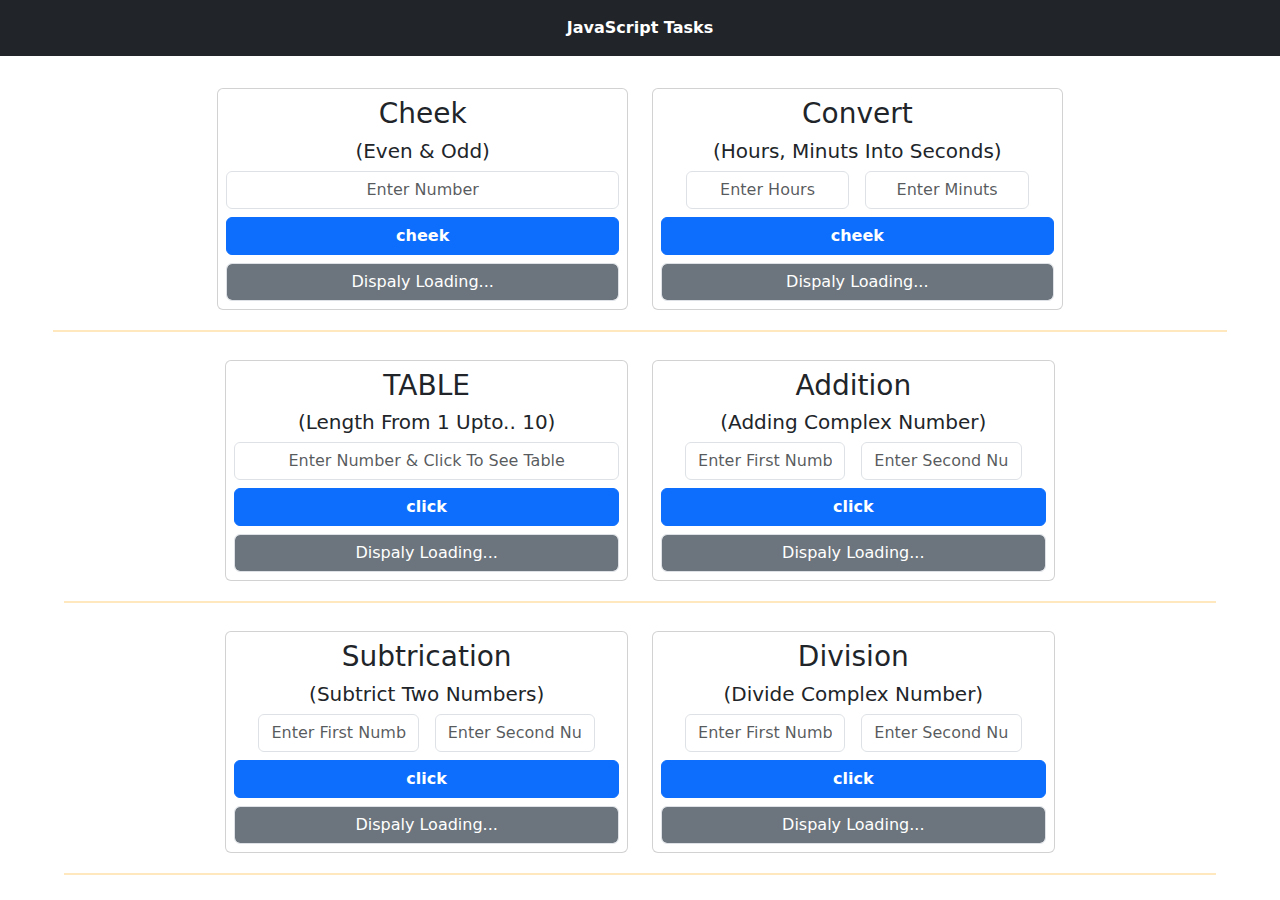
==== javaScript amazing Task/index.html @ cebb7380 "using js i perform different tasks" ====
<!DOCTYPE html>
<html lang="en">

<head>
    <meta charset="UTF-8">
    <meta name="viewport" content="width=device-width, initial-scale=1.0">
    <title>JavaScript Tasks</title>
    <link href="https://cdn.jsdelivr.net/npm/bootstrap@5.0.0-beta2/dist/css/bootstrap.min.css" rel="stylesheet" />
    <script src="https://cdn.jsdelivr.net/npm/bootstrap@5.0.0-beta2/dist/js/bootstrap.bundle.min.js"></script>
    <style>
        * {
            padding: 0px;
            margin: 0px;
            box-sizing: border-box;
            text-transform: capitalize;
        }
    </style>
</head>

<body>
    <div class="container-fluid bg-dark text-white text-center p-3 fw-bold">JavaScript Tasks</div>
    <div class="row mt-4">
        <!-- first line first card -->
        <div class="col-sm-4 offset-2 mt-2">
            <div class="card p-2 text-center">
                <h3>cheek </h3>
                <h5>(even & odd)</h5>


                <input id="inputEven" type="text" class="form-control text-center" placeholder="enter Number">
                <button id="btnEven" class="btn btn-primary mt-2 fw-bold">cheek</button>
                <div id="showinput" class="form-control mt-2 text-center bg-secondary text-white">dispaly loading...
                </div>
            </div>

        </div>
        <!--  first line 2nd card -->
        <div class="col-sm-4 mt-2">
            <div class="card p-2 text-center">
                <h3>convert </h3>
                <h5>(hours, Minuts into seconds)</h5>


                <div class="d-flex justify-content-center gap-3">
                    <div class="col-sm-5">
                        <input id="inputhours" type="text" class="form-control text-center" placeholder="enter Hours">
                    </div>
                    <div class="col-sm-5">
                        <input id="inputMints" type="text" class="form-control text-center" placeholder="enter Minuts">
                    </div>
                </div>
                <button id="btnCheek" class="btn btn-primary mt-2 fw-bold">cheek</button>
                <div id="showResult" class="form-control mt-2 text-center bg-secondary text-white">Dispaly Loading...
                </div>
            </div>

        </div>
        <hr style="width: 90%; margin: 20px auto; background-color: orange; border: 1px solid orange;">
    </div>

    <!-- 2nd line first card -->
    <div class="container-fluid">
        <div class="row">

            <div class="col-sm-4 offset-2 mt-2">
                <div class="card p-2 text-center">
                    <h3>TABLE</h3>
                    <h5>(length from 1 upto.. 10)</h5>


                    <input id="inputTable" type="text" class="form-control text-center"
                        placeholder="enter Number & Click To See Table">
                    <button id="btnTable" class="btn btn-primary mt-2 fw-bold">click</button>
                    <div id="showTable" class="form-control mt-2 text-center bg-secondary text-white">dispaly loading...
                    </div>

                </div>

            </div>
            <!-- 2nd line 2nd card -->
            <div class="col-sm-4  mt-2">
                <div class="card p-2 text-center">
                    <h3>addition</h3>
                    <h5>(adding complex number)</h5>


                    <div class="d-flex justify-content-center gap-3">
                        <div class="col-sm-5">
                            <input id="inpuFirst" type="text" class="form-control text-center" placeholder="enter first number">
                        </div>
                        <div class="col-sm-5">
                            <input id="inputsecond" type="text" class="form-control text-center" placeholder="enter second number">
                        </div>
                    </div>
                    <button id="btnAdding" class="btn btn-primary mt-2 fw-bold">click</button>
                    <div id="showAddition" class="form-control mt-2 text-center bg-secondary text-white">dispaly loading...
                    </div>

                </div>

            </div>
        </div>
    </div>
    <hr style="width: 90%; margin: 20px auto; background-color: orange; border: 1px solid orange;">
   
    <!-- 3rd line first card -->
    <div class="container-fluid">
        <div class="row">

            <div class="col-sm-4 offset-2 mt-2">
                <div class="card p-2 text-center">
                    <h3>Subtrication</h3>
                    <h5>(Subtrict two numbers)</h5>

                    <div class="d-flex justify-content-center gap-3">
                        <div class="col-sm-5">
                            <input id="inpuFirstSUB" type="text" class="form-control text-center" placeholder="enter first number">
                        </div>
                        <div class="col-sm-5">
                            <input id="inputsecondSUB" type="text" class="form-control text-center" placeholder="enter second number">
                        </div>
                    </div>
                    <button id="btnSUB" class="btn btn-primary mt-2 fw-bold">click</button>
                    <div id="showSUB" class="form-control mt-2 text-center bg-secondary text-white">dispaly loading...
                    </div>

                </div>

            </div>
            <!-- 3rd line 2nd card -->
            <div class="col-sm-4  mt-2">
                <div class="card p-2 text-center">
                    <h3>division</h3>
                    <h5>(divide complex number)</h5>


                    <div class="d-flex justify-content-center gap-3">
                        <div class="col-sm-5">
                            <input id="inpuFirstdiv" type="text" class="form-control text-center" placeholder="enter first number">
                        </div>
                        <div class="col-sm-5">
                            <input id="inputseconddiv" type="text" class="form-control text-center" placeholder="enter second number">
                        </div>
                    </div>
                    <button id="btndivid" class="btn btn-primary mt-2 fw-bold">click</button>
                    <div id="showdivide" class="form-control mt-2 text-center bg-secondary text-white">dispaly loading...
                    </div>

                </div>

            </div>
        </div>
    </div>
    <hr style="width: 90%; margin: 20px auto; background-color: orange; border: 1px solid orange;">
   
    <script src="./undex.js"></script>
</body>

</html>
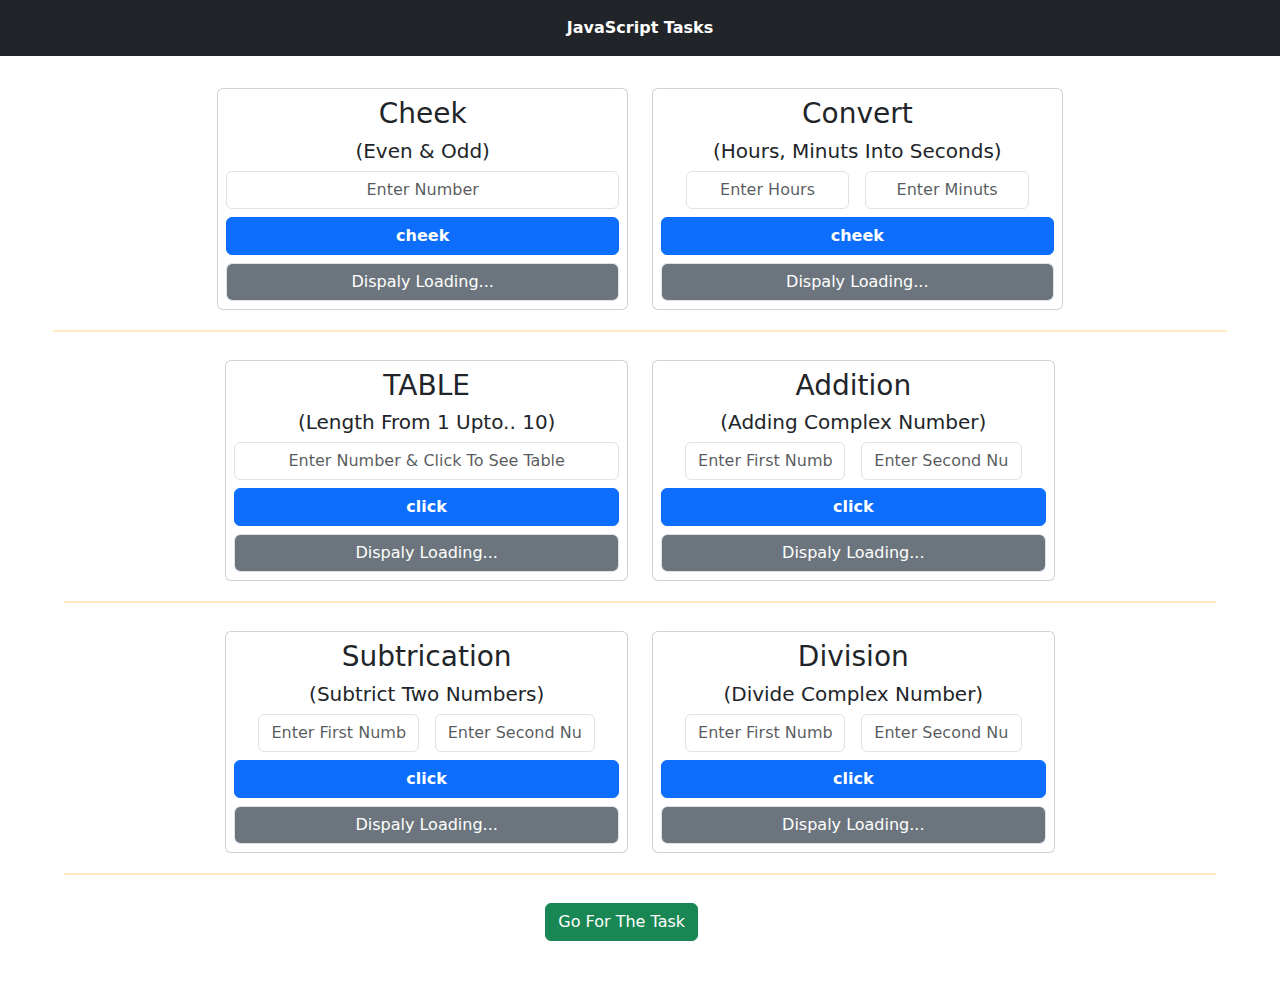
==== commit db1f18a1: "Update index.html" ====
--- a/javaScript amazing Task/index.html
+++ b/javaScript amazing Task/index.html
@@ -101,6 +101,7 @@
             </div>
         </div>
     </div>
+    <!--  hr tags -->
     <hr style="width: 90%; margin: 20px auto; background-color: orange; border: 1px solid orange;">
    
     <!-- 3rd line first card -->
@@ -152,7 +153,13 @@
         </div>
     </div>
     <hr style="width: 90%; margin: 20px auto; background-color: orange; border: 1px solid orange;">
-   
+    <div class="container-fluid">
+        <div class="row">
+            <div class="col-sm-4 offset-5">
+                <a href="./simple adding task for kids/index.html" style="width: 100%;"><button class="btn btn-success mt-2 mb-5">Go For The Task</button></a>
+            </div>
+        </div>
+    </div>
     <script src="./undex.js"></script>
 </body>
 
